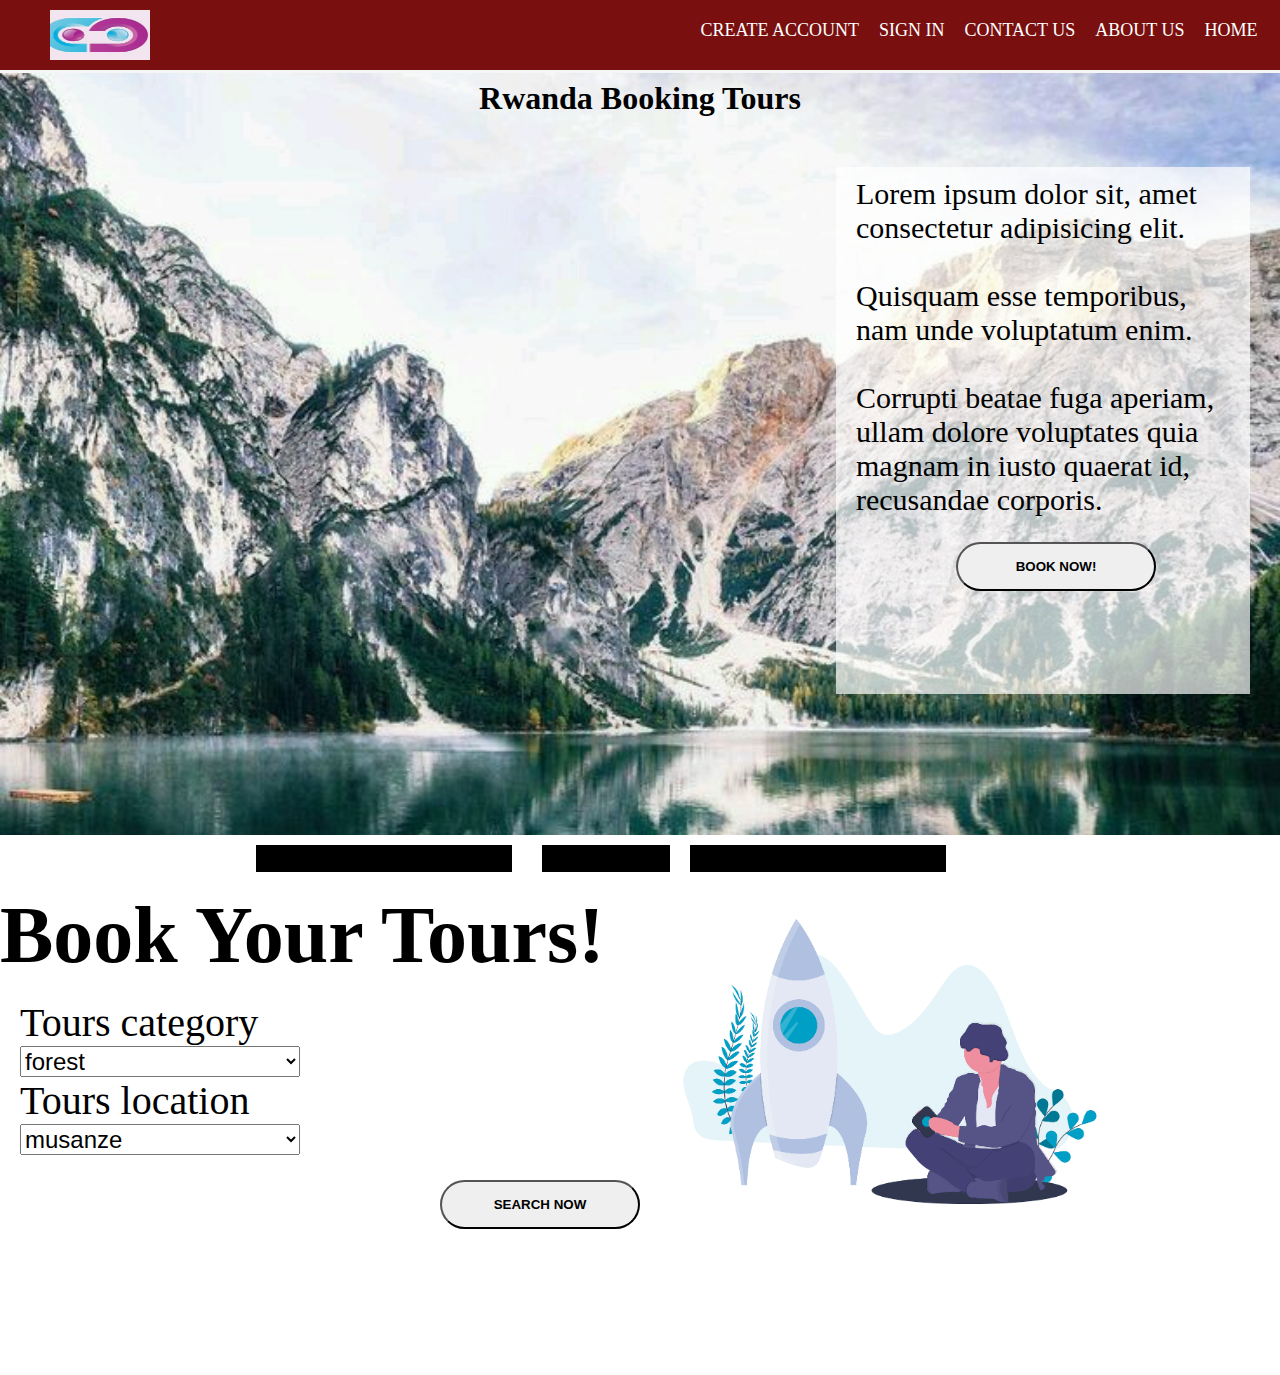
==== index.html @ 2f3d0ac2 "home,signin,create account" ====
<!DOCTYPE html>
<html>
    <head>
        <title>RWANDAN BOOKING TOUR</title>
        <link rel="stylesheet" href="style.css">
    </head>
    <body>
    
        <div class="topnav">
            <div class="logo">
            <img src="img/OIP (1).jpg" style="width: 100px;height: 50px;"></div>
            <div class="navbar-right">
            
            <a class="active" href="index.html">HOME</a>
            <a href="#">ABOUT US</a>
            <a href="#">CONTACT US</a>
            <a href="signin.html">SIGN IN</a>
            <a href="signup.html">CREATE ACCOUNT</a>
            </div>

        </div>
        <div class="home-container">
            <h1>Rwanda Booking Tours</h1>
            <div class="page">
            <p>Lorem ipsum dolor sit, amet consectetur adipisicing elit. <br> <br>
                 Quisquam esse temporibus, nam unde voluptatum enim. <br> <br>
                 Corrupti beatae fuga aperiam, ullam dolore voluptates quia <br>
                  magnam in iusto quaerat id, recusandae corporis.</p>
                  <button><b>BOOK NOW!</b></button>
                </div>

        </div>
        <div class="tour-container">
            <div style="width: 100%;height: 5vh;  display: flex; padding-top: 10px;">
                <div style="width: 20%;height: 3vh; background-color: black; margin-left: 20%;"></div>
                <div style="width: 10%;height: 3vh; background-color: black; margin-left: 30px;"></div>
                <div style="width: 20%;height: 3vh; background-color: black;margin-left: 20px;"></div>
            </div>
            <div class="book-sort-div">
                <div class="book-sort">
                    <h1>Book Your Tours!</h1> <br>
                    <label for="category">Tours category</label><br>
                    <select id="category">
                        <option value="forest">forest</option>
                        <option value="park">park</option>
                        <option value="river">river</option>
                        <option value="lake">lake</option>
                    </select>  <br>  
                    <label for="category">Tours location</label><br>
                    <select id="category">
                        <option value="musanze">musanze</option>
                        <option value="rubavu">rubavu</option>
                        <option value="karongi">karongi</option>
                        <option value="nyamasheke">nyamasheke</option>
                    </select> <br>
                    <button> <b>SEARCH NOW</b></button>   
    
                </div>
                <div class="img">
                    <img src="./img/5c85d842544f6a42ff38d7ae_5bcae2b179f0447bb5c7cd5f_undraw_maker_launch_crhe.png" alt="">

                </div>

        </div>
        

        </div>

        
        
    </body>
</html>
---- style.css ----
*{
    padding: 0px;
    margin: 0px;
    /* box-sizing: border-box; */
}



.topnav{
    width: 97%;
    /* height: 70px; */
    padding: 20px;

    background:rgb(121, 15, 15) ;
    padding: 10px 10px 10px 50px;
    display: flex;
    box-shadow: 0px 3px whitesmoke
}
.logo{
    width: 100px;
    height: 50px;
    background: whitesmoke;
    text-align: center;
}
.navbar-right{
    height: 50px;
    width: 90%;
    
    /* background: cornsilk; */
    overflow: hidden;
}
.topnav a{
    color: white;
    padding: 10px;
    font-size: large;
    /* background: green; */
    float: right;
    text-decoration: none;
    height: 100%;


}
.topnav a:hover{
    background:rgb(187, 148, 77);

}
  .home-container h1{
    text-align: center;
    padding-top: 10px;
}
.page{
    width: 30%;
    height: 53vh;
    background-color: rgba(255, 255, 255, 0.685);
    float: right;
    margin-top: 50px;
    margin-right: 30px;
    font-size: 30px; 
    padding: 10px 10px 40px 20px;
}
button{
    padding: 15px 10px;
    margin-left: 100px;
    border-radius: 30px;
    margin-top: 25px;
    width: 200px;
    

    
} 
body{
    background-image: url("img/01d4d71022b4872125932fe69322f31b.jpg");
    width: 100%;
    height: 200%;
    background-size: cover;
    background-repeat: no-repeat;
}
 .home-container{
    height: 85vh;
}
.tour-container{
    height: 60vh;
    background-color: white;
}
.book-sort-div{
    display: flex;
}
.book-sort{
    width: 50%;
}
.img {
    width: 0px;
   
}
.img img{
    width: 500px;
}
.book-sort h1{
    font-size: 80px;
}
.book-sort select{
    font-size: x-large;
    margin-left: 20px;
    width: 280px;
}
label{
    font-size: 40px;
    padding-left: 20px;
}
.book-sort button{
    float: right;
}  
.sign-up-form{
    background-color: rgb(255, 250, 250);
    width: 30%;
    height: 45vh;
    margin-left: 500px;
    padding: 15px;
    margin-top: 50px;
    border-radius: 20px;
    

}
.sign-up-form h2{
    text-align: center;
    color: black;
    font-size: x-large;

}
.sign-up-form input{
    width: 60%;
    height: 4vh;
    float: right;
    font-size: 10%;
    


}
.sign-up-form label{
    font-size: large;
}
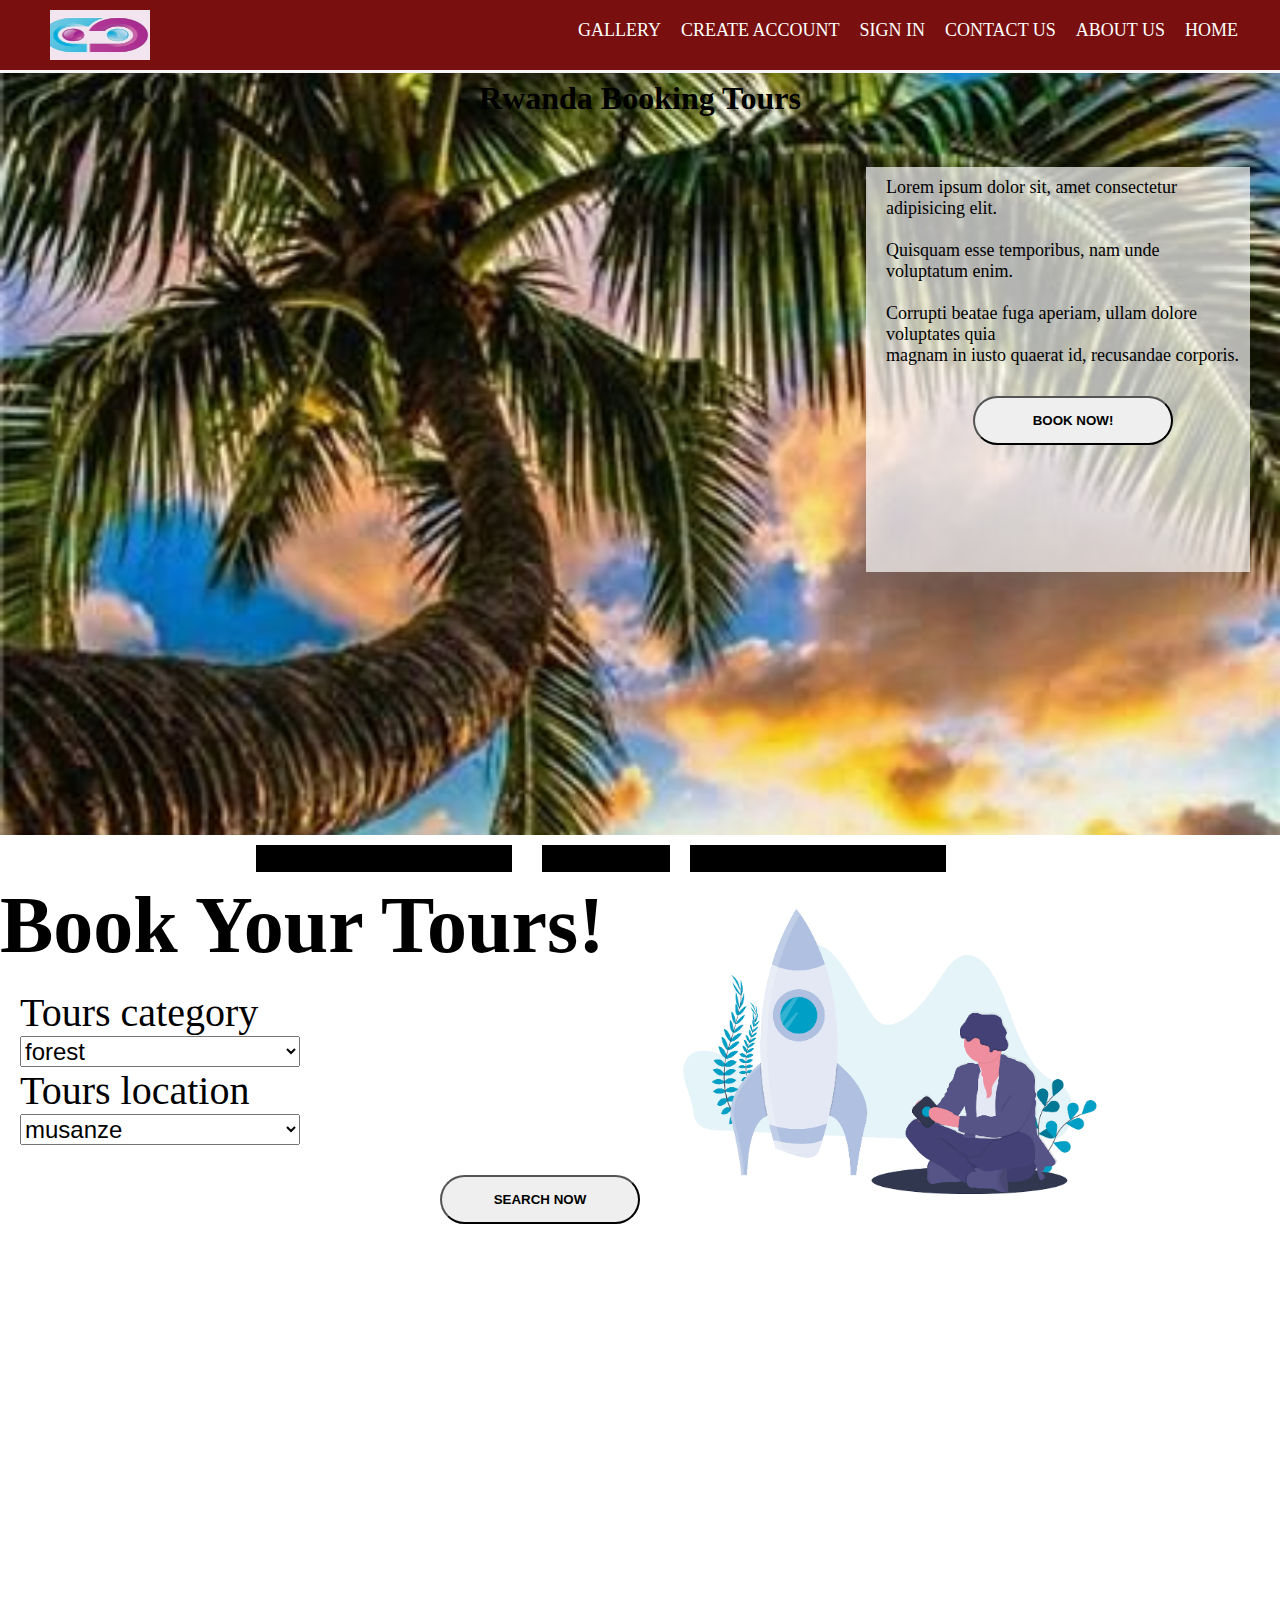
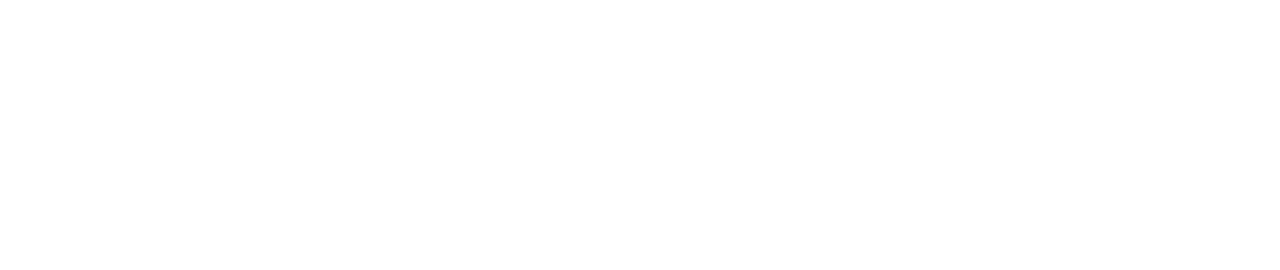
==== commit 163bb69f: "garelly,contact us,about us" ====
--- a/index.html
+++ b/index.html
@@ -12,17 +12,20 @@
             <div class="navbar-right">
             
             <a class="active" href="index.html">HOME</a>
-            <a href="#">ABOUT US</a>
-            <a href="#">CONTACT US</a>
+            <a href="about us.html">ABOUT US</a>
+            <a href="contact us.html">CONTACT US</a>
             <a href="signin.html">SIGN IN</a>
             <a href="signup.html">CREATE ACCOUNT</a>
+            <a href="gallery.html">GALLERY</a>
+            
+
             </div>
 
         </div>
         <div class="home-container">
             <h1>Rwanda Booking Tours</h1>
             <div class="page">
-            <p>Lorem ipsum dolor sit, amet consectetur adipisicing elit. <br> <br>
+            <p style="font-size: large;">Lorem ipsum dolor sit, amet consectetur adipisicing elit. <br> <br>
                  Quisquam esse temporibus, nam unde voluptatum enim. <br> <br>
                  Corrupti beatae fuga aperiam, ullam dolore voluptates quia <br>
                   magnam in iusto quaerat id, recusandae corporis.</p>
--- a/style.css
+++ b/style.css
@@ -1,13 +1,13 @@
 *{
     padding: 0px;
     margin: 0px;
-    /* box-sizing: border-box; */
+     box-sizing: border-box; 
 }
 
 
 
 .topnav{
-    width: 97%;
+    width: 100%;
     /* height: 70px; */
     padding: 20px;
 
@@ -50,7 +50,7 @@
 }
 .page{
     width: 30%;
-    height: 53vh;
+    height: 45vh;
     background-color: rgba(255, 255, 255, 0.685);
     float: right;
     margin-top: 50px;
@@ -60,30 +60,34 @@
 }
 button{
     padding: 15px 10px;
-    margin-left: 100px;
+    margin-left: 87px;
     border-radius: 30px;
-    margin-top: 25px;
+    margin-top:30px;
     width: 200px;
     
 
     
 } 
 body{
-    background-image: url("img/01d4d71022b4872125932fe69322f31b.jpg");
-    width: 100%;
-    height: 200%;
+    background-image: url("img/8a90dcac7c730e3208480548c26f9592.jpg");
+    width: 100%;
+    height: 20%;
     background-size: cover;
-    background-repeat: no-repeat;
+    background-attachment: fixed;
+    
+    
 }
  .home-container{
     height: 85vh;
 }
 .tour-container{
-    height: 60vh;
+    height: 110vh;
     background-color: white;
 }
 .book-sort-div{
     display: flex;
+    width: 100%;
+    height: 100%;
 }
 .book-sort{
     width: 50%;
@@ -139,7 +143,73 @@
 .sign-up-form label{
     font-size: large;
 }
-
-
-
-    
+.about{
+    width: 100%;
+    display: flex;
+    height: 110vh;
+    padding: 30px;
+    background-color: white;
+}
+.text-about{
+    width: 60%;
+}
+.text-about h1{
+    
+    font-size: 50px;
+    color: rgb(161, 81, 24);
+    margin-left: 20px;
+    padding: 10px;
+}
+.about img{
+    width: 80%;
+    margin-left: 100px;
+    padding-top: 180px;
+}
+.text-about p{
+    font-size: 25px;
+    color: black;
+    padding: 10px;
+}
+.gallery-view{
+    width: 70%;
+    height: 220vh;
+    background-color: white;
+    padding: 20px;
+    border: 2px solid rgb(121, 15, 15);
+    margin-left: 50px;
+    flex-direction: column;
+
+}
+.gallery-view h1{
+    text-align: left;
+    padding: 30px;
+    font-size: 40px;
+    color: rgb(121, 15, 15);
+}
+.view img{
+    width: 100%;
+    height: 300px;
+    object-fit: cover;
+    padding: 10px;
+    margin-left: 20px;
+}
+.responsive{
+    padding:  0 10px;
+    float: left;
+    width: 46%;
+
+}
+.view img:hover{
+    border: 1px solid gray;
+    background-color: black;
+}
+.contact-us{
+    background-color: rgba(0, 0, 0, 0.685);
+    color: rgb(245, 237, 237);
+    height: 70vh;
+    width: 50%;
+    margin-left: 30%;
+    
+}
+
+    
